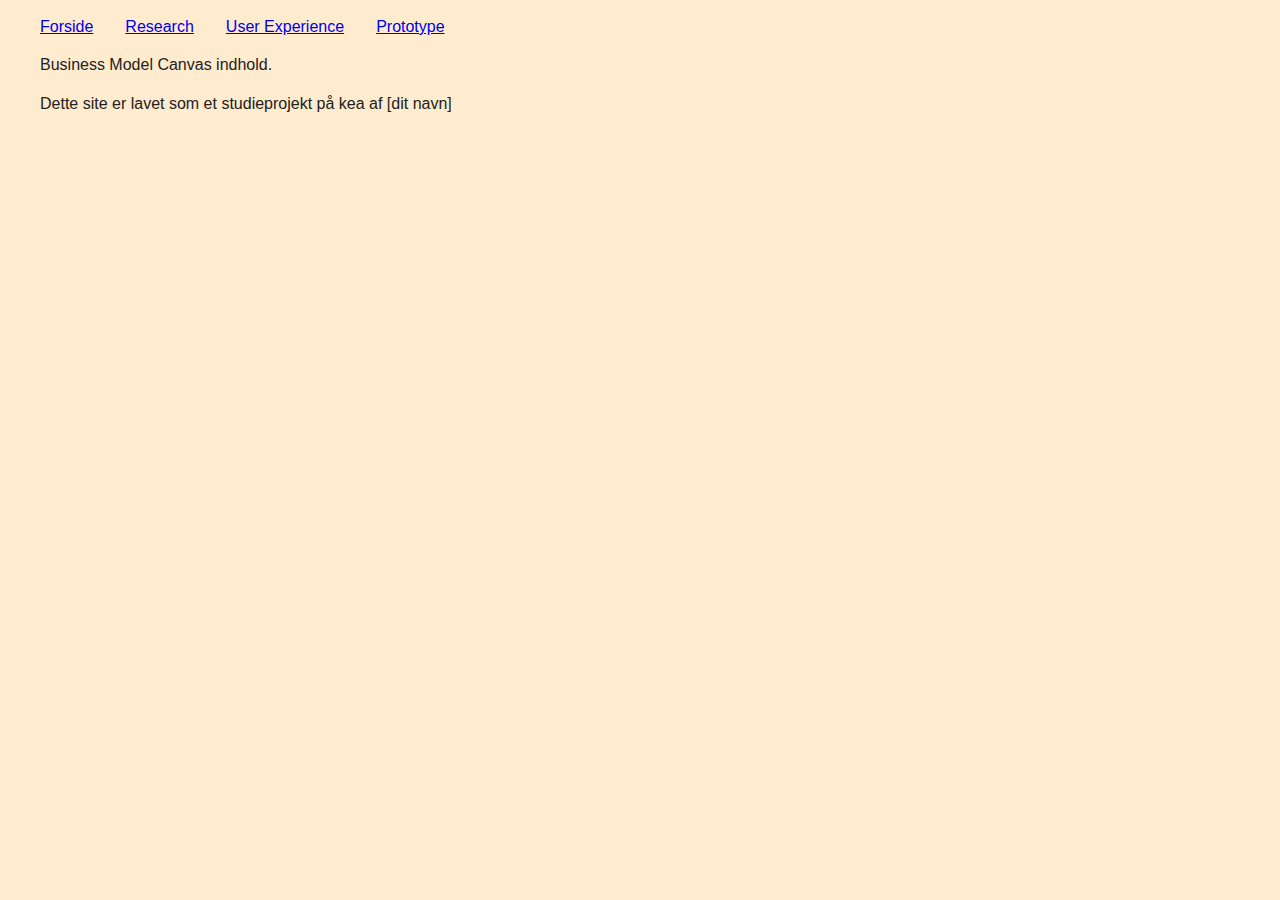
==== bmc.html @ 4698fbf1 "GitHub mappe lavet" ====
<!doctype html>
<html class="no-js" lang="da">

<head>
  <meta charset="utf-8">
  <meta http-equiv="x-ua-compatible" content="ie=edge">
  <title>04-UX</title>
  <meta name="description" content="">
  <meta name="viewport" content="width=device-width, initial-scale=1, shrink-to-fit=no">

  <link rel="stylesheet" href="css/normalize.css">
  <link rel="stylesheet" href="css/main.css">
</head>

<body>

  <!-- Navigation -->

  <nav>
    <ul>
      <li><a href="index.html">Forside</a></li>
      <li class="dropdown"><a href="#">Research</a>
          <ul class="dropdown-content">
            <li><a href="interviews.html">Interviews</a></li>
            <li><a href="observationer.html">Observationer</a></li>
            <li><a href="spoergeskema.html">Spørgeskema</a></li>
          </ul>
      </li>
      <li class="dropdown"><a href="#">User Experience</a>
        <ul class="dropdown-content">
          <li><a href="experiencemap.html">Experience Map</a></li>
          <li><a href="storyboard.html">Story Board</a></li>
          <li><a href="bmc.html">Business Model Canvas</a></li>
        </ul>
      </li>
      <li class="dropdown"><a href="#">Prototype</a>
        <ul class="dropdown-content">
          <li><a href="prototypeoptagelse.html">Paper Prototype Optagelse</a></li>
          <li><a href="featuresfunktionaliteter.html">Features og funktionaliteter</a></li>
          <li><a href="prototypedokumentation.html">Dokumentation af Paper Prototype</a></li>
          <li><a href="prototypetest.html">Test af Paper Prototype</a></li>
        </ul>
      </li>
    </ul>
  </nav>

  <!-- Navigation slut -->

  <!-- Sidens indhold -->
  <main>
    <article>
      Business Model Canvas indhold.
    </article>
  </main>
  <!-- Sidens indhold slut -->

  <!-- footer -->
  <footer>
    <p>Dette site er lavet som et studieprojekt på kea af [dit navn]</p>
  </footer>
  <!-- footer slut -->

  <!-- Diverse ekstra, du ikke behøver at pille ved -->
  <script src="js/vendor/modernizr-3.6.0.min.js"></script>
  <script src="https://code.jquery.com/jquery-3.3.1.min.js" integrity="sha256-FgpCb/KJQlLNfOu91ta32o/NMZxltwRo8QtmkMRdAu8=" crossorigin="anonymous"></script>
  <script>window.jQuery || document.write('<script src="js/vendor/jquery-3.3.1.min.js"><\/script>')</script>
  <script src="js/plugins.js"></script>
  <script src="js/main.js"></script>

</body>

</html>
---- css/main.css ----
/* Basis styles */
html {
    color: #222;
    font-size: 1em;
    line-height: 1.4;
    font-family: "Roboto", Arial;
}

body{
  max-width: 1200px;
  margin: 0 auto;
background-color:blanchedalmond;
}



/* Navigation */
nav ul{
  display: flex;
  justify-content: flex-start;
  flex-direction: row;
  list-style: none;
  padding-left: 0;
}
nav ul li {
    position: relative;
    padding-right: 2em;
}

.dropdown > ul {
    display: none;
    position: absolute;
    background-color: #f9f9f9;
    box-shadow: 0px 8px 16px 0px rgba(0,0,0,0.2);
    padding: 12px 16px;
    z-index: 1;
    padding: 1em;
}
.dropdown > ul li{
    white-space: nowrap;
    padding: 0 2em;
}

.dropdown:hover > ul {
    display: block;
}
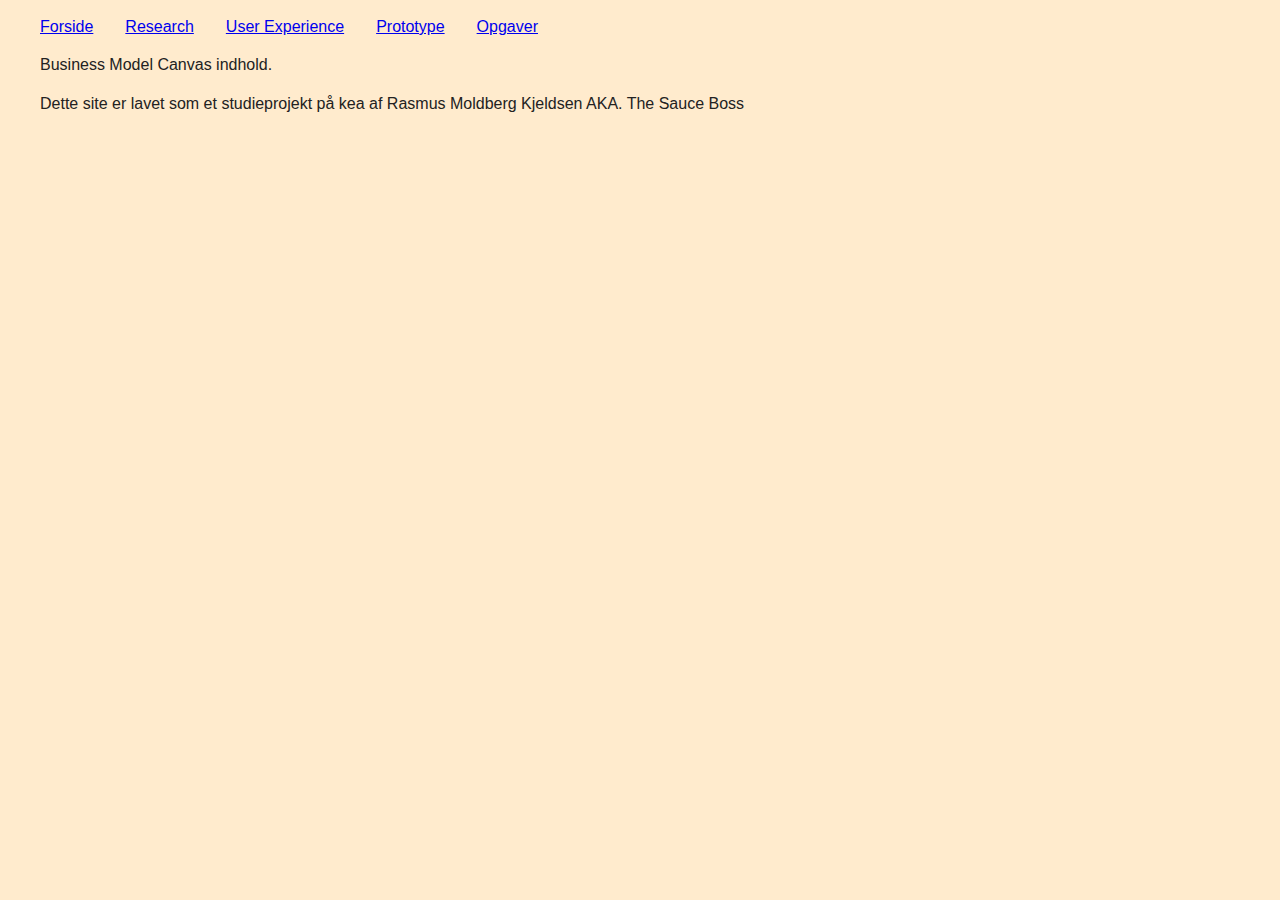
==== commit d35b0028: "Rettelser + signatur" ====
--- a/bmc.html
+++ b/bmc.html
@@ -41,6 +41,11 @@
           <li><a href="prototypetest.html">Test af Paper Prototype</a></li>
         </ul>
       </li>
+        <li class="dropdown"><a href="#">Opgaver</a>
+                <ul class="dropdown-content">
+                        <li><a href="https://github.com/Rasmusmkj/04.01.02_GitHub_RasmusMoldbergKjeldsen.git" target="_blank">Github Repository</a></li>
+                        <li><a href="https://docs.google.com/document/d/1f5YTyS2unxGsLBdIfIwcuFw_9BLZQXjZl1DhGpls1k4/edit#heading=h.quawcxx54k4q" target="_blank">04.01.01 - Domæne</a></li>
+            </ul>
     </ul>
   </nav>
 
@@ -56,7 +61,7 @@
 
   <!-- footer -->
   <footer>
-    <p>Dette site er lavet som et studieprojekt på kea af [dit navn]</p>
+    <p>Dette site er lavet som et studieprojekt på kea af Rasmus Moldberg Kjeldsen AKA. The Sauce Boss</p>
   </footer>
   <!-- footer slut -->
 
--- a/css/main.css
+++ b/css/main.css
@@ -12,7 +12,10 @@
 background-color:blanchedalmond;
 }
 
+img {
+width: 100%;
 
+}
 
 /* Navigation */
 nav ul{
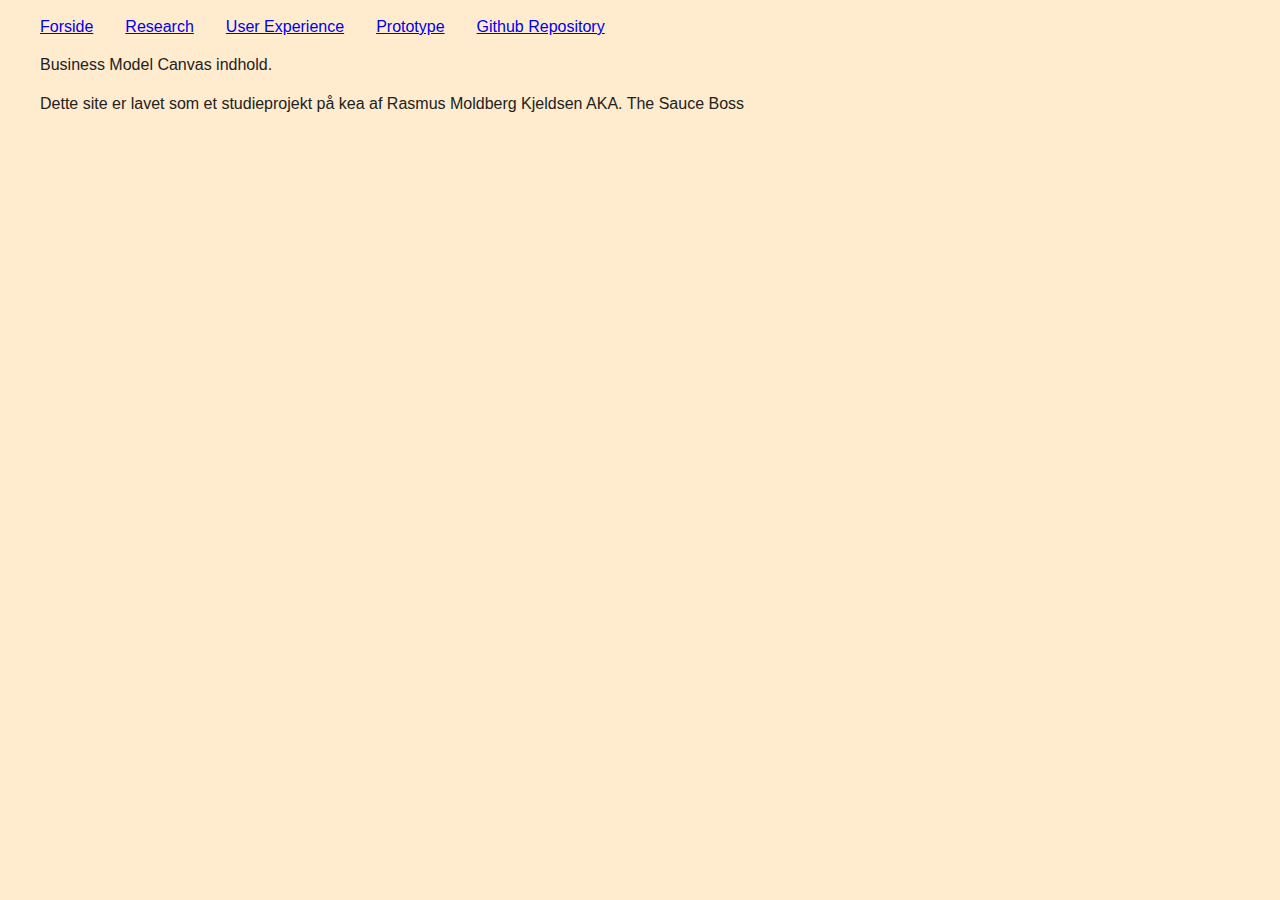
==== commit 5eb5b255: "Github link fix" ====
--- a/bmc.html
+++ b/bmc.html
@@ -2,75 +2,74 @@
 <html class="no-js" lang="da">
 
 <head>
-  <meta charset="utf-8">
-  <meta http-equiv="x-ua-compatible" content="ie=edge">
-  <title>04-UX</title>
-  <meta name="description" content="">
-  <meta name="viewport" content="width=device-width, initial-scale=1, shrink-to-fit=no">
+    <meta charset="utf-8">
+    <meta http-equiv="x-ua-compatible" content="ie=edge">
+    <title>04-UX</title>
+    <meta name="description" content="">
+    <meta name="viewport" content="width=device-width, initial-scale=1, shrink-to-fit=no">
 
-  <link rel="stylesheet" href="css/normalize.css">
-  <link rel="stylesheet" href="css/main.css">
+    <link rel="stylesheet" href="css/normalize.css">
+    <link rel="stylesheet" href="css/main.css">
 </head>
 
 <body>
 
-  <!-- Navigation -->
+    <!-- Navigation -->
 
-  <nav>
-    <ul>
-      <li><a href="index.html">Forside</a></li>
-      <li class="dropdown"><a href="#">Research</a>
-          <ul class="dropdown-content">
-            <li><a href="interviews.html">Interviews</a></li>
-            <li><a href="observationer.html">Observationer</a></li>
-            <li><a href="spoergeskema.html">Spørgeskema</a></li>
-          </ul>
-      </li>
-      <li class="dropdown"><a href="#">User Experience</a>
-        <ul class="dropdown-content">
-          <li><a href="experiencemap.html">Experience Map</a></li>
-          <li><a href="storyboard.html">Story Board</a></li>
-          <li><a href="bmc.html">Business Model Canvas</a></li>
+    <nav>
+        <ul>
+            <li><a href="index.html">Forside</a></li>
+            <li class="dropdown"><a href="#">Research</a>
+                <ul class="dropdown-content">
+                    <li><a href="interviews.html">Interviews</a></li>
+                    <li><a href="observationer.html">Observationer</a></li>
+                    <li><a href="spoergeskema.html">Spørgeskema</a></li>
+                </ul>
+            </li>
+            <li class="dropdown"><a href="#">User Experience</a>
+                <ul class="dropdown-content">
+                    <li><a href="experiencemap.html">Experience Map</a></li>
+                    <li><a href="storyboard.html">Story Board</a></li>
+                    <li><a href="bmc.html">Business Model Canvas</a></li>
+                </ul>
+            </li>
+            <li class="dropdown"><a href="#">Prototype</a>
+                <ul class="dropdown-content">
+                    <li><a href="prototypeoptagelse.html">Paper Prototype Optagelse</a></li>
+                    <li><a href="featuresfunktionaliteter.html">Features og funktionaliteter</a></li>
+                    <li><a href="prototypedokumentation.html">Dokumentation af Paper Prototype</a></li>
+                    <li><a href="prototypetest.html">Test af Paper Prototype</a></li>
+                </ul>
+            </li>
+                <li><a href="https://github.com/Rasmusmkj/04.01.02_GitHub_RasmusMoldbergKjeldsen.git" target="_blank">Github Repository</a></li>
         </ul>
-      </li>
-      <li class="dropdown"><a href="#">Prototype</a>
-        <ul class="dropdown-content">
-          <li><a href="prototypeoptagelse.html">Paper Prototype Optagelse</a></li>
-          <li><a href="featuresfunktionaliteter.html">Features og funktionaliteter</a></li>
-          <li><a href="prototypedokumentation.html">Dokumentation af Paper Prototype</a></li>
-          <li><a href="prototypetest.html">Test af Paper Prototype</a></li>
-        </ul>
-      </li>
-        <li class="dropdown"><a href="#">Opgaver</a>
-                <ul class="dropdown-content">
-                        <li><a href="https://github.com/Rasmusmkj/04.01.02_GitHub_RasmusMoldbergKjeldsen.git" target="_blank">Github Repository</a></li>
-                        <li><a href="https://docs.google.com/document/d/1f5YTyS2unxGsLBdIfIwcuFw_9BLZQXjZl1DhGpls1k4/edit#heading=h.quawcxx54k4q" target="_blank">04.01.01 - Domæne</a></li>
-            </ul>
-    </ul>
-  </nav>
+    </nav>
 
-  <!-- Navigation slut -->
+    <!-- Navigation slut -->
 
-  <!-- Sidens indhold -->
-  <main>
-    <article>
-      Business Model Canvas indhold.
-    </article>
-  </main>
-  <!-- Sidens indhold slut -->
+    <!-- Sidens indhold -->
+    <main>
+        <article>
+            Business Model Canvas indhold.
+        </article>
+    </main>
+    <!-- Sidens indhold slut -->
 
-  <!-- footer -->
-  <footer>
-    <p>Dette site er lavet som et studieprojekt på kea af Rasmus Moldberg Kjeldsen AKA. The Sauce Boss</p>
-  </footer>
-  <!-- footer slut -->
+    <!-- footer -->
+    <footer>
+        <p>Dette site er lavet som et studieprojekt på kea af Rasmus Moldberg Kjeldsen AKA. The Sauce Boss</p>
+    </footer>
+    <!-- footer slut -->
 
-  <!-- Diverse ekstra, du ikke behøver at pille ved -->
-  <script src="js/vendor/modernizr-3.6.0.min.js"></script>
-  <script src="https://code.jquery.com/jquery-3.3.1.min.js" integrity="sha256-FgpCb/KJQlLNfOu91ta32o/NMZxltwRo8QtmkMRdAu8=" crossorigin="anonymous"></script>
-  <script>window.jQuery || document.write('<script src="js/vendor/jquery-3.3.1.min.js"><\/script>')</script>
-  <script src="js/plugins.js"></script>
-  <script src="js/main.js"></script>
+    <!-- Diverse ekstra, du ikke behøver at pille ved -->
+    <script src="js/vendor/modernizr-3.6.0.min.js"></script>
+    <script src="https://code.jquery.com/jquery-3.3.1.min.js" integrity="sha256-FgpCb/KJQlLNfOu91ta32o/NMZxltwRo8QtmkMRdAu8=" crossorigin="anonymous"></script>
+    <script>
+        window.jQuery || document.write('<script src="js/vendor/jquery-3.3.1.min.js"><\/script>')
+
+    </script>
+    <script src="js/plugins.js"></script>
+    <script src="js/main.js"></script>
 
 </body>
 
--- a/css/main.css
+++ b/css/main.css
@@ -13,8 +13,7 @@
 }
 
 img {
-width: 100%;
-
+max-width:100%;
 }
 
 /* Navigation */
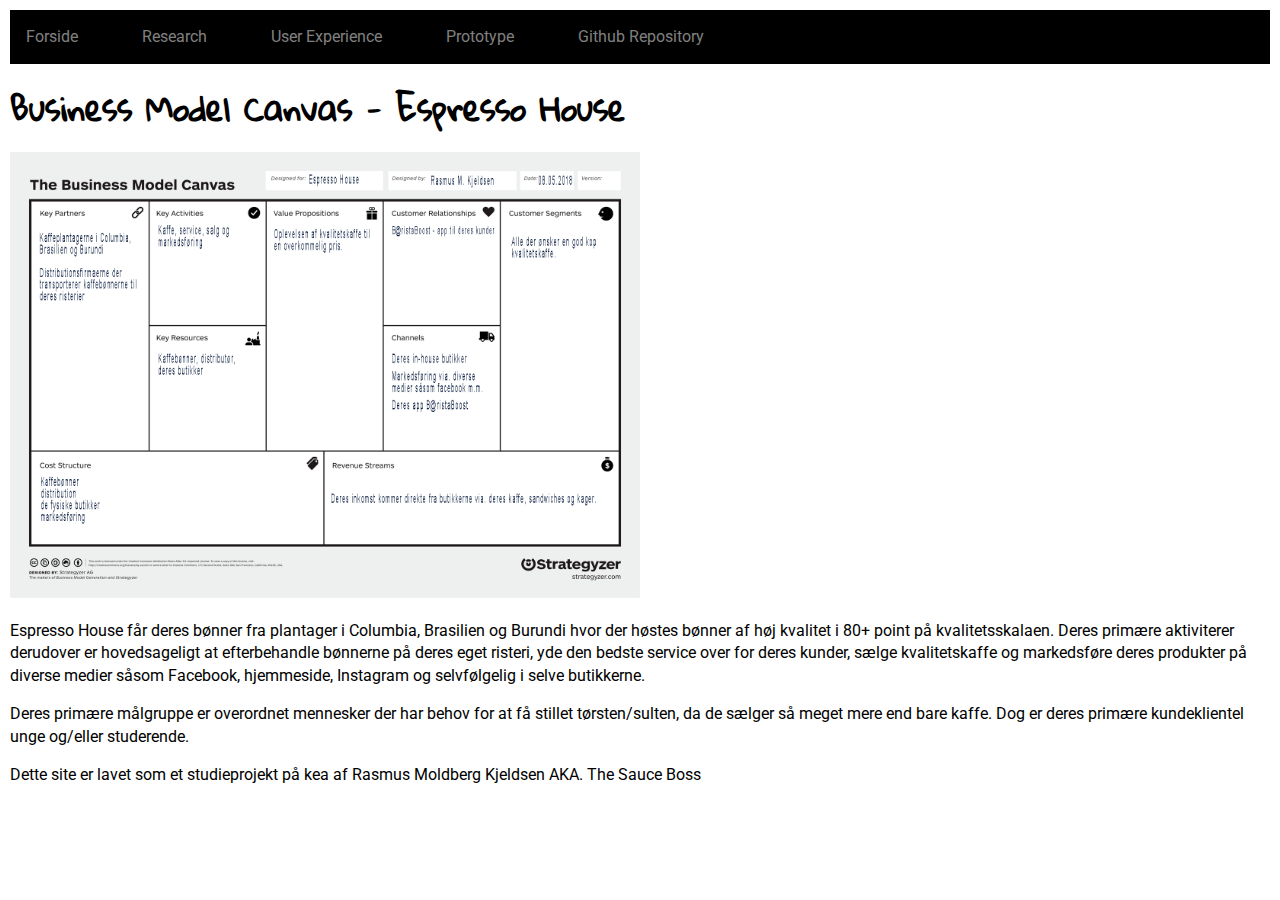
==== commit 04a62310: "rettelser" ====
--- a/bmc.html
+++ b/bmc.html
@@ -10,6 +10,8 @@
 
     <link rel="stylesheet" href="css/normalize.css">
     <link rel="stylesheet" href="css/main.css">
+          <link href="https://fonts.googleapis.com/css?family=Roboto" rel="stylesheet">
+  <link href="https://fonts.googleapis.com/css?family=Gloria+Hallelujah" rel="stylesheet">
 </head>
 
 <body>
@@ -29,6 +31,7 @@
             <li class="dropdown"><a href="#">User Experience</a>
                 <ul class="dropdown-content">
                     <li><a href="experiencemap.html">Experience Map</a></li>
+                    <li><a href="persona.html">Persona</a></li>
                     <li><a href="storyboard.html">Story Board</a></li>
                     <li><a href="bmc.html">Business Model Canvas</a></li>
                 </ul>
@@ -50,7 +53,10 @@
     <!-- Sidens indhold -->
     <main>
         <article>
-            Business Model Canvas indhold.
+            <h1>Business Model Canvas - Espresso House</h1>
+            <img src="the-business-model-canvas.png" alt="Business Model Canvas Espresso House">
+            <p>Espresso House får deres bønner fra plantager i Columbia, Brasilien og Burundi hvor der høstes bønner af høj kvalitet i 80+ point på kvalitetsskalaen. Deres primære aktiviterer derudover er hovedsageligt at efterbehandle bønnerne på deres eget risteri, yde den bedste service over for deres kunder, sælge kvalitetskaffe og markedsføre deres produkter på diverse medier såsom Facebook, hjemmeside, Instagram og selvfølgelig i selve butikkerne.</p>
+            <p>Deres primære målgruppe er overordnet mennesker der har behov for at få stillet tørsten/sulten, da de sælger så meget mere end bare kaffe. Dog er deres primære kundeklientel unge og/eller studerende.</p>
         </article>
     </main>
     <!-- Sidens indhold slut -->
--- a/css/main.css
+++ b/css/main.css
@@ -1,38 +1,74 @@
 /* Basis styles */
 html {
-    color: #222;
     font-size: 1em;
     line-height: 1.4;
-    font-family: "Roboto", Arial;
 }
 
 body{
-  max-width: 1200px;
-  margin: 0 auto;
-background-color:blanchedalmond;
+  max-width: 1600px;
+margin: 10px;
 }
 
-img {
-max-width:100%;
+h1,h2,h3,h4{
+font-family: "Gloria Hallelujah";
 }
 
+h1{
+font-size: 2em;
+}
+p {
+font-family: "Roboto";
+
+
+}
+
+a {
+text-decoration: none;
+color: grey;
+}
+
+a:visited{
+text-decoration: none;
+
+}
+img {
+max-width:50%;
+}
+
+section {
+padding: 0;
+}
 /* Navigation */
+
+nav {
+font-family: "Roboto";
+background-color: black;
+display: flex;
+margin: 0px;
+padding: 0 !important;
+
+
+
+
+}
 nav ul{
   display: flex;
   justify-content: flex-start;
   flex-direction: row;
   list-style: none;
   padding-left: 0;
+
 }
+
 nav ul li {
     position: relative;
-    padding-right: 2em;
+    padding-right: 3em;
+    padding-left:1em;
 }
 
 .dropdown > ul {
     display: none;
     position: absolute;
-    background-color: #f9f9f9;
     box-shadow: 0px 8px 16px 0px rgba(0,0,0,0.2);
     padding: 12px 16px;
     z-index: 1;
@@ -45,4 +81,5 @@
 
 .dropdown:hover > ul {
     display: block;
+    background-color: black;
 }
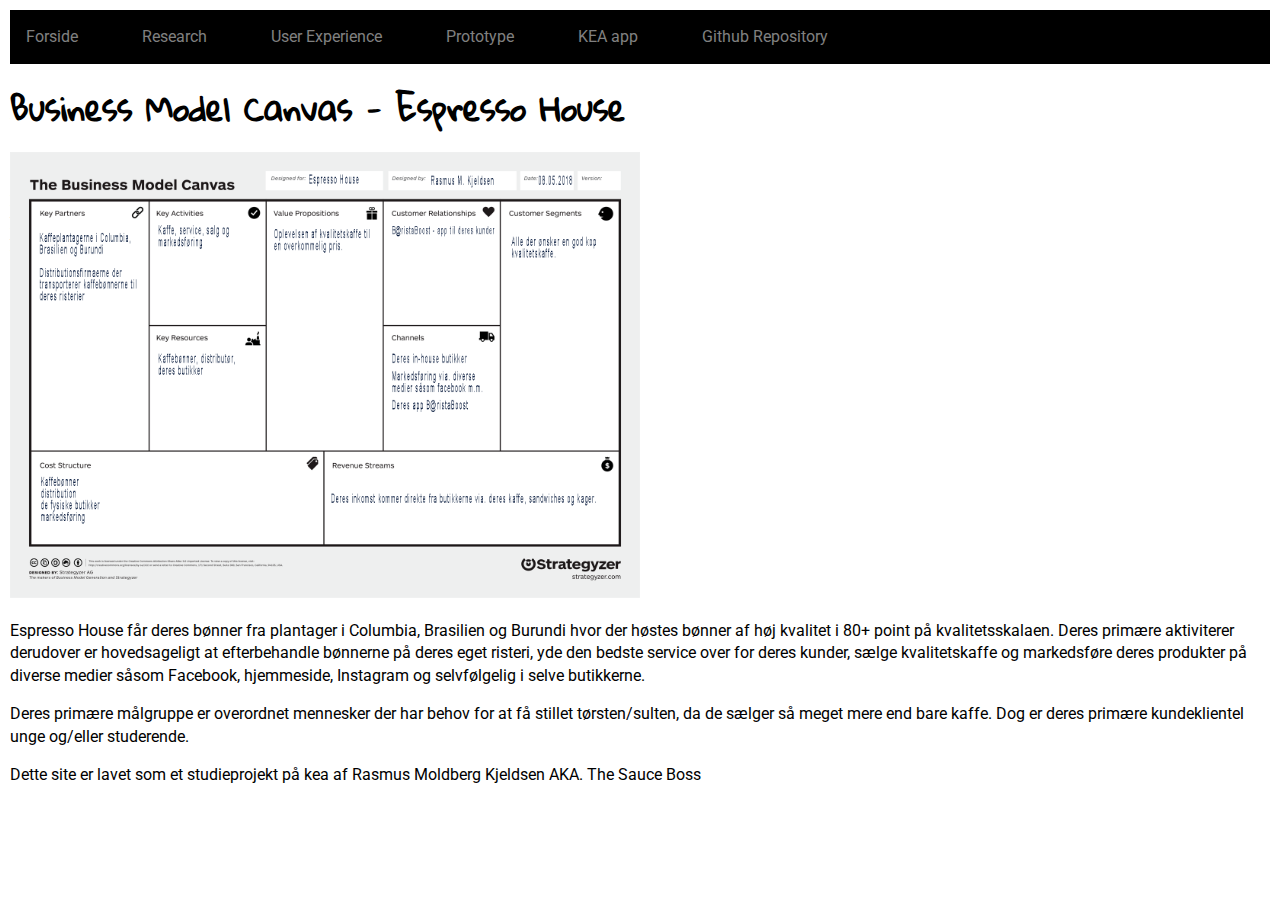
==== commit a3fa1501: "Implementering af KEA app site" ====
--- a/bmc.html
+++ b/bmc.html
@@ -44,6 +44,13 @@
                     <li><a href="prototypetest.html">Test af Paper Prototype</a></li>
                 </ul>
             </li>
+            <li class="dropdown"><a href="keaapp.html">KEA app</a>
+                    <ul class="dropdown-content">
+                        <li><a href="prototypetest.html">Dokumentation af Design Charette</a></li>
+                        <li><a href="prototypetest.html">Papirprototype</a></li>
+                        <li><a href="xd_prototype.html">XD prototype</a></li>
+                    </ul>
+                </li>
                 <li><a href="https://github.com/Rasmusmkj/04.01.02_GitHub_RasmusMoldbergKjeldsen.git" target="_blank">Github Repository</a></li>
         </ul>
     </nav>
